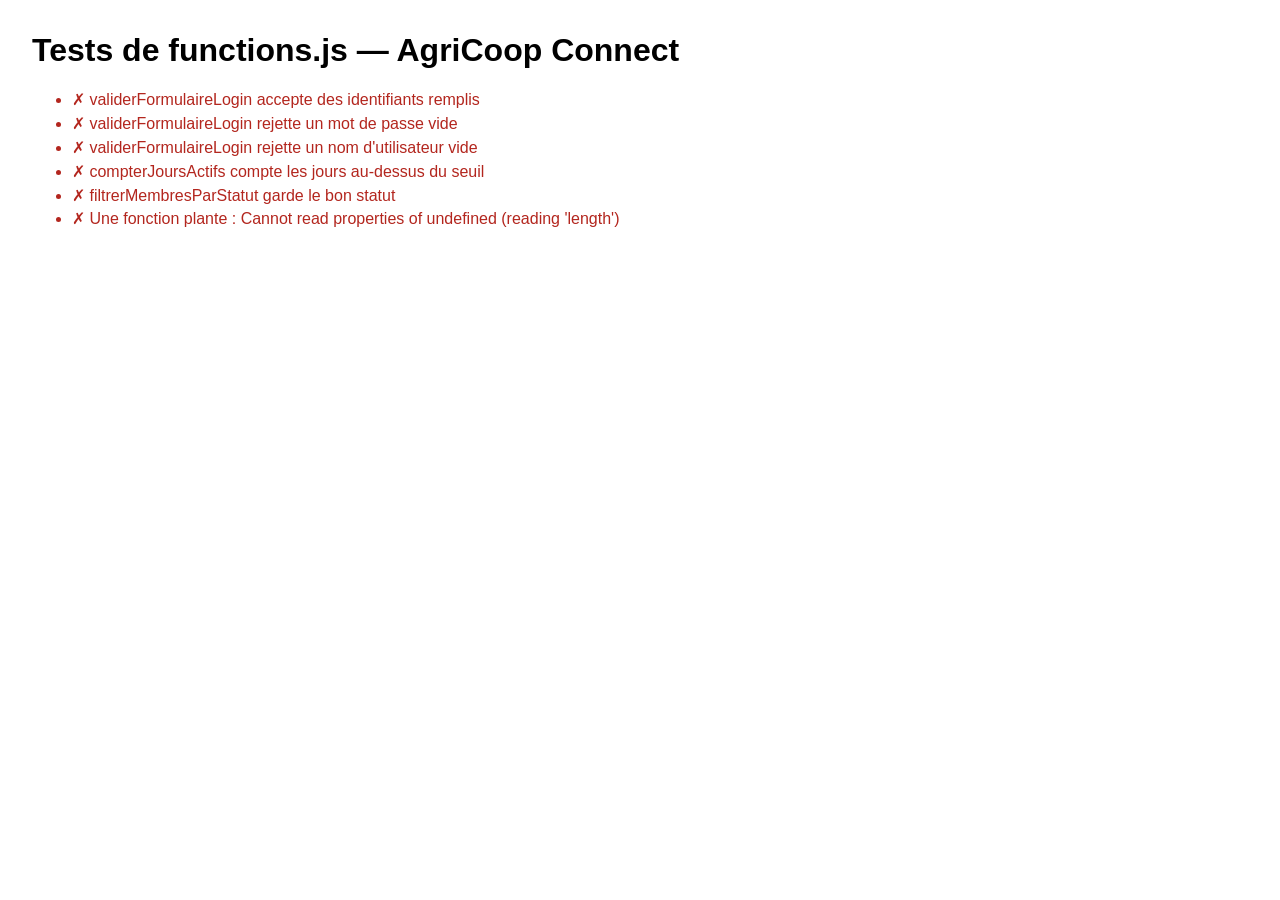
==== frontend/functions.test.html @ 0c2deee8 "Initial commit" ====
<!DOCTYPE html>
<html lang="fr">
<head>
  <meta charset="UTF-8" />
  <title>Tests — functions.js — AgriCoop Connect</title>
  <style>
    body { font-family: sans-serif; margin: 2rem; }
    .ok { color: #16794b; }
    .ko { color: #b3261e; }
    li { margin: .3rem 0; }
  </style>
</head>
<body>
  <!-- Ouvrez ce fichier dans le navigateur. Tout doit être VERT.
       Vous n'avez rien à modifier ici. -->
  <h1>Tests de functions.js — AgriCoop Connect</h1>
  <ul id="resultats"></ul>

  <script src="functions.js"></script>
  <script>
    const ul = document.getElementById("resultats");
    function verifier(nom, condition) {
      const li = document.createElement("li");
      li.textContent = (condition ? "✔ " : "✗ ") + nom;
      li.className = condition ? "ok" : "ko";
      ul.appendChild(li);
    }
    function memeContenu(a, b) { return JSON.stringify(a) === JSON.stringify(b); }

    try {
      // --- Dev FS1 ---
      verifier("validerFormulaireLogin accepte des identifiants remplis",
        validerFormulaireLogin({ nom_utilisateur: "smalonga", mot_de_passe: "Secretaire2026" }) === true);

      verifier("validerFormulaireLogin rejette un mot de passe vide",
        validerFormulaireLogin({ nom_utilisateur: "smalonga", mot_de_passe: "" }) === false);

      verifier("validerFormulaireLogin rejette un nom d'utilisateur vide",
        validerFormulaireLogin({ nom_utilisateur: "   ", mot_de_passe: "abc" }) === false);

      verifier("compterJoursActifs compte les jours au-dessus du seuil",
        compterJoursActifs({ "2026-07-08": 135, "2026-07-09": 60, "2026-07-10": 110 }, 100) === 2);

      // --- Dev FS2 ---
      verifier("filtrerMembresParStatut garde le bon statut",
        memeContenu(
          filtrerMembresParStatut(
            [{ statut_cotisation: "En retard" }, { statut_cotisation: "À jour" }, { statut_cotisation: "En retard" }],
            "En retard"
          ),
          [{ statut_cotisation: "En retard" }, { statut_cotisation: "En retard" }]
        ));

      verifier("rechercherMembreParNom trouve un nom (insensible à la casse)",
        rechercherMembreParNom([{ nom: "Jean Mabiala" }, { nom: "Sandra Malonga" }], "jean").length === 1);

      verifier("rechercherMembreParNom retourne tout si texte vide",
        rechercherMembreParNom([{ nom: "Jean Mabiala" }, { nom: "Sandra Malonga" }], "").length === 2);

      verifier("validerFormulaireNouveauMembre accepte un formulaire complet",
        validerFormulaireNouveauMembre({ nom: "Koumba", prenom: "Marie", village: "Séo", contact: "064111222" }).valide === true);

      verifier("validerFormulaireNouveauMembre signale les champs manquants",
        validerFormulaireNouveauMembre({ nom: "Koumba", prenom: "", village: "Séo", contact: "" }).erreurs.length === 2);

      // --- Dev FS3 ---
      verifier("validerFormulaireLivraison accepte un formulaire correct",
        validerFormulaireLivraison({ membre_id: 1, culture: "Manioc", quantite: "40" }) === true);

      verifier("validerFormulaireLivraison rejette une quantité à 0",
        validerFormulaireLivraison({ membre_id: 1, culture: "Manioc", quantite: "0" }) === false);

      verifier("validerFormulaireLivraison rejette une culture vide",
        validerFormulaireLivraison({ membre_id: 1, culture: "", quantite: "40" }) === false);

      verifier("trierLivraisonsParDate trie du plus récent au plus ancien",
        memeContenu(
          trierLivraisonsParDate([{ date: "2026-07-10" }, { date: "2026-07-15" }, { date: "2026-07-08" }]),
          [{ date: "2026-07-15" }, { date: "2026-07-10" }, { date: "2026-07-08" }]
        ));

      // --- Dev FS4 ---
      verifier("validerFormulairePaiement accepte un formulaire correct",
        validerFormulairePaiement({ membre_id: 1, montant: "5000", mode_paiement: "Espèces" }) === true);

      verifier("validerFormulairePaiement rejette un montant à 0",
        validerFormulairePaiement({ membre_id: 1, montant: "0", mode_paiement: "Espèces" }) === false);

      verifier("validerFormulairePaiement rejette un membre_id vide",
        validerFormulairePaiement({ membre_id: "", montant: "5000", mode_paiement: "Espèces" }) === false);

      verifier("validerFormulairePaiement rejette un mode de paiement invalide",
        validerFormulairePaiement({ membre_id: 1, montant: "5000", mode_paiement: "Chèque" }) === false);

      verifier("calculerTotalPaiements additionne correctement",
        calculerTotalPaiements([{ montant: 5000 }, { montant: 3000 }, { montant: 2000 }]) === 10000);

      verifier("calculerTotalPaiements retourne 0 pour une liste vide",
        calculerTotalPaiements([]) === 0);

      // --- Dev FS5 ---
      verifier("getBadgeStock -> Épuisé",
        getBadgeStock(0) === "Épuisé");

      verifier("getBadgeStock -> Stock faible",
        getBadgeStock(30) === "Stock faible");

      verifier("getBadgeStock -> Disponible",
        getBadgeStock(80) === "Disponible");

      verifier("formaterMontant ajoute FCFA",
        formaterMontant(23000) === "23000 FCFA");

      // --- Dev FS6 ---
      verifier("trierClassementParVolume trie du plus gros producteur au plus petit",
        memeContenu(
          trierClassementParVolume([{ volume_total: 50 }, { volume_total: 130 }, { volume_total: 90 }]),
          [{ volume_total: 130 }, { volume_total: 90 }, { volume_total: 50 }]
        ));

      verifier("formaterDate convertit AAAA-MM-JJ en JJ/MM/AAAA",
        formaterDate("2026-07-12") === "12/07/2026");

    } catch (e) {
      verifier("Une fonction plante : " + e.message, false);
    }
  </script>
</body>
</html>
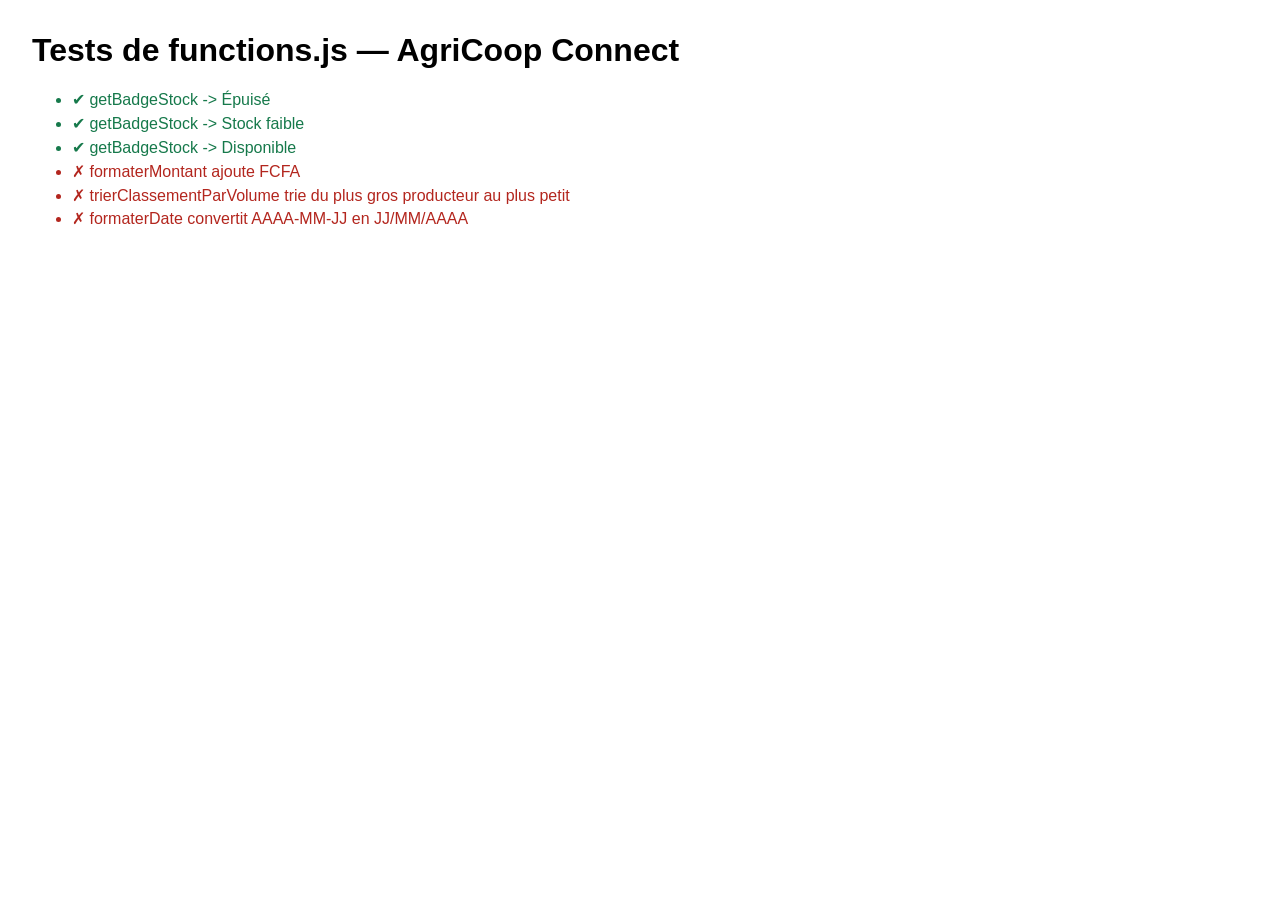
==== commit d1ab724d: "feat: getBadgeStock() completé et testée" ====
--- a/frontend/functions.test.html
+++ b/frontend/functions.test.html
@@ -1,15 +1,29 @@
 <!DOCTYPE html>
 <html lang="fr">
+
 <head>
   <meta charset="UTF-8" />
   <title>Tests — functions.js — AgriCoop Connect</title>
   <style>
-    body { font-family: sans-serif; margin: 2rem; }
-    .ok { color: #16794b; }
-    .ko { color: #b3261e; }
-    li { margin: .3rem 0; }
+    body {
+      font-family: sans-serif;
+      margin: 2rem;
+    }
+
+    .ok {
+      color: #16794b;
+    }
+
+    .ko {
+      color: #b3261e;
+    }
+
+    li {
+      margin: .3rem 0;
+    }
   </style>
 </head>
+
 <body>
   <!-- Ouvrez ce fichier dans le navigateur. Tout doit être VERT.
        Vous n'avez rien à modifier ici. -->
@@ -29,6 +43,7 @@
 
     try {
       // --- Dev FS1 ---
+      /*
       verifier("validerFormulaireLogin accepte des identifiants remplis",
         validerFormulaireLogin({ nom_utilisateur: "smalonga", mot_de_passe: "Secretaire2026" }) === true);
 
@@ -97,7 +112,7 @@
 
       verifier("calculerTotalPaiements retourne 0 pour une liste vide",
         calculerTotalPaiements([]) === 0);
-
+*/
       // --- Dev FS5 ---
       verifier("getBadgeStock -> Épuisé",
         getBadgeStock(0) === "Épuisé");
@@ -126,4 +141,5 @@
     }
   </script>
 </body>
-</html>
+
+</html>
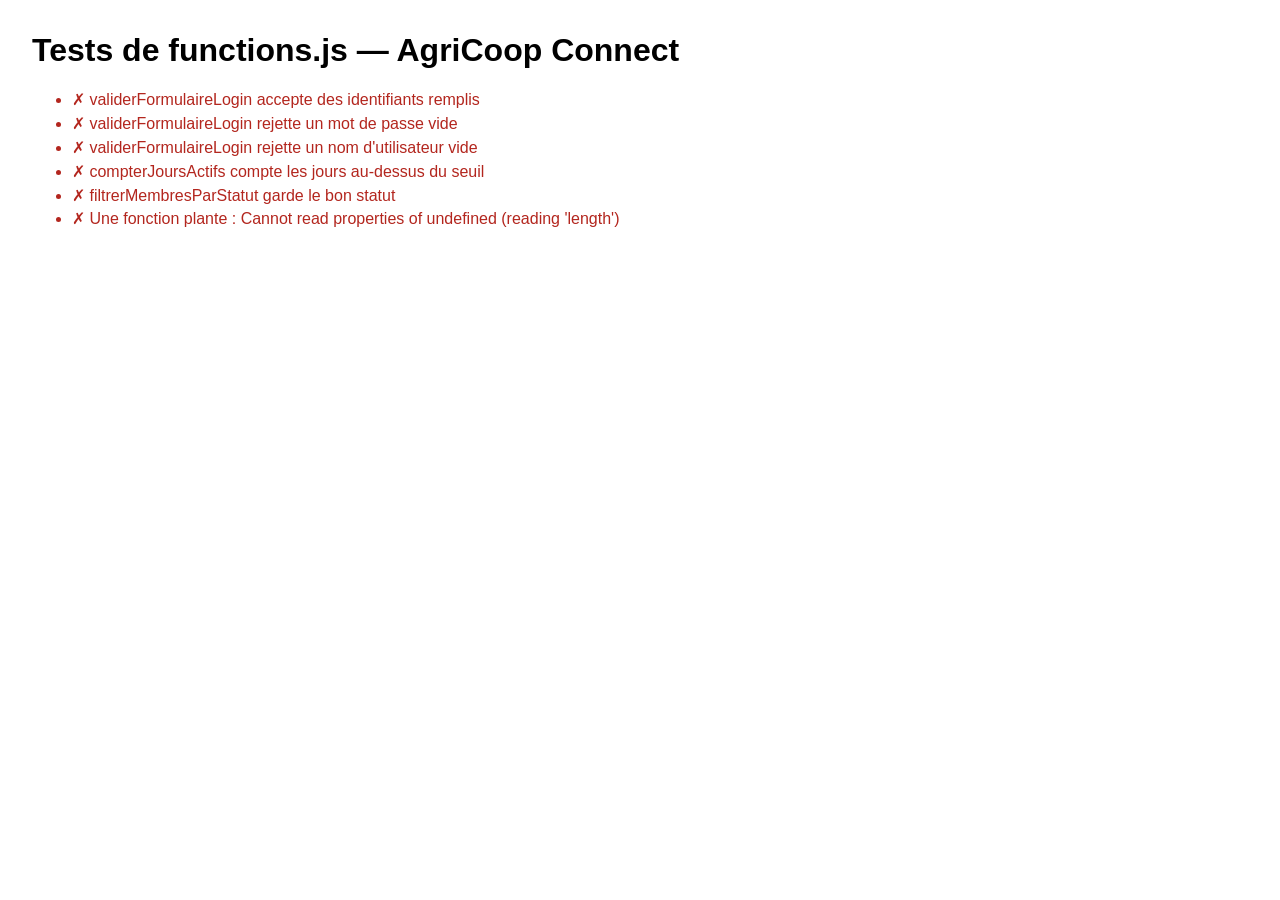
==== commit c1bc509a: "feat: ajout des varaibles css globales" ====
--- a/frontend/functions.test.html
+++ b/frontend/functions.test.html
@@ -43,7 +43,6 @@
 
     try {
       // --- Dev FS1 ---
-      /*
       verifier("validerFormulaireLogin accepte des identifiants remplis",
         validerFormulaireLogin({ nom_utilisateur: "smalonga", mot_de_passe: "Secretaire2026" }) === true);
 
@@ -112,7 +111,7 @@
 
       verifier("calculerTotalPaiements retourne 0 pour une liste vide",
         calculerTotalPaiements([]) === 0);
-*/
+
       // --- Dev FS5 ---
       verifier("getBadgeStock -> Épuisé",
         getBadgeStock(0) === "Épuisé");
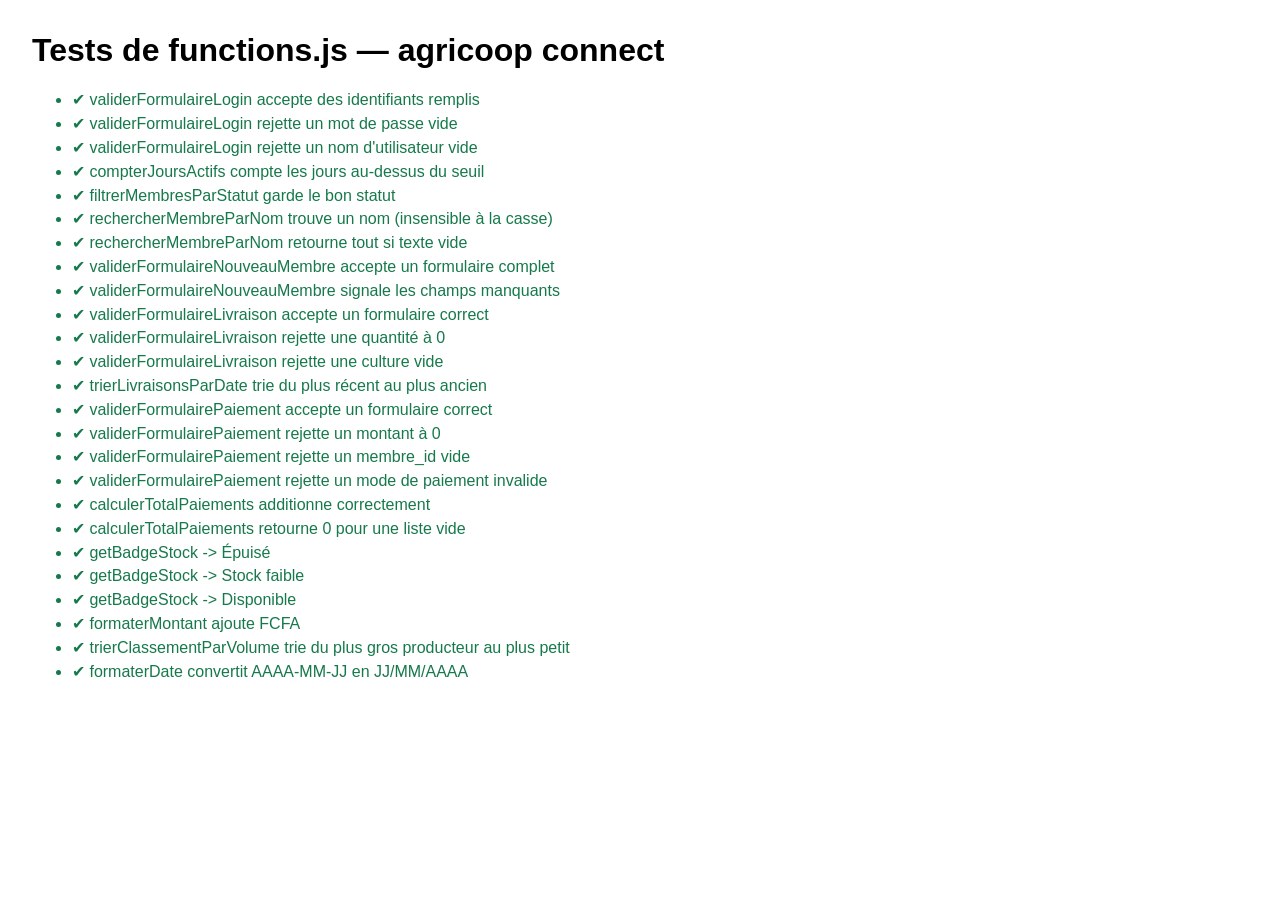
==== commit f0d43d90: "refactor : Mise en forme de tout le projet sans changer le comportement global du site" ====
--- a/frontend/functions.test.html
+++ b/frontend/functions.test.html
@@ -1,144 +1,269 @@
-<!DOCTYPE html>
+<!doctype html>
 <html lang="fr">
-
-<head>
-  <meta charset="UTF-8" />
-  <title>Tests — functions.js — AgriCoop Connect</title>
-  <style>
-    body {
-      font-family: sans-serif;
-      margin: 2rem;
-    }
-
-    .ok {
-      color: #16794b;
-    }
-
-    .ko {
-      color: #b3261e;
-    }
-
-    li {
-      margin: .3rem 0;
-    }
-  </style>
-</head>
-
-<body>
-  <!-- Ouvrez ce fichier dans le navigateur. Tout doit être VERT.
+  <head>
+    <meta charset="UTF-8" />
+    <title>Tests — functions.js — agricoop connect</title>
+    <style>
+      body {
+        font-family: sans-serif;
+        margin: 2rem;
+      }
+
+      .ok {
+        color: #16794b;
+      }
+
+      .ko {
+        color: #b3261e;
+      }
+
+      li {
+        margin: 0.3rem 0;
+      }
+    </style>
+  </head>
+
+  <body>
+    <!-- Ouvrez ce fichier dans le navigateur. Tout doit être VERT.
        Vous n'avez rien à modifier ici. -->
-  <h1>Tests de functions.js — AgriCoop Connect</h1>
-  <ul id="resultats"></ul>
-
-  <script src="functions.js"></script>
-  <script>
-    const ul = document.getElementById("resultats");
-    function verifier(nom, condition) {
-      const li = document.createElement("li");
-      li.textContent = (condition ? "✔ " : "✗ ") + nom;
-      li.className = condition ? "ok" : "ko";
-      ul.appendChild(li);
-    }
-    function memeContenu(a, b) { return JSON.stringify(a) === JSON.stringify(b); }
-
-    try {
-      // --- Dev FS1 ---
-      verifier("validerFormulaireLogin accepte des identifiants remplis",
-        validerFormulaireLogin({ nom_utilisateur: "smalonga", mot_de_passe: "Secretaire2026" }) === true);
-
-      verifier("validerFormulaireLogin rejette un mot de passe vide",
-        validerFormulaireLogin({ nom_utilisateur: "smalonga", mot_de_passe: "" }) === false);
-
-      verifier("validerFormulaireLogin rejette un nom d'utilisateur vide",
-        validerFormulaireLogin({ nom_utilisateur: "   ", mot_de_passe: "abc" }) === false);
-
-      verifier("compterJoursActifs compte les jours au-dessus du seuil",
-        compterJoursActifs({ "2026-07-08": 135, "2026-07-09": 60, "2026-07-10": 110 }, 100) === 2);
-
-      // --- Dev FS2 ---
-      verifier("filtrerMembresParStatut garde le bon statut",
-        memeContenu(
-          filtrerMembresParStatut(
-            [{ statut_cotisation: "En retard" }, { statut_cotisation: "À jour" }, { statut_cotisation: "En retard" }],
-            "En retard"
+    <h1>Tests de functions.js — agricoop connect</h1>
+    <ul id="resultats"></ul>
+
+    <script src="functions.js"></script>
+    <script>
+      const ul = document.getElementById("resultats");
+      function verifier(nom, condition) {
+        const li = document.createElement("li");
+        li.textContent = (condition ? "✔ " : "✗ ") + nom;
+        li.className = condition ? "ok" : "ko";
+        ul.appendChild(li);
+      }
+      function memeContenu(a, b) {
+        return JSON.stringify(a) === JSON.stringify(b);
+      }
+
+      try {
+        // --- Dev FS1 ---
+        verifier(
+          "validerFormulaireLogin accepte des identifiants remplis",
+          validerFormulaireLogin({
+            nom_utilisateur: "smalonga",
+            mot_de_passe: "Secretaire2026",
+          }) === true,
+        );
+
+        verifier(
+          "validerFormulaireLogin rejette un mot de passe vide",
+          validerFormulaireLogin({
+            nom_utilisateur: "smalonga",
+            mot_de_passe: "",
+          }) === false,
+        );
+
+        verifier(
+          "validerFormulaireLogin rejette un nom d'utilisateur vide",
+          validerFormulaireLogin({
+            nom_utilisateur: "   ",
+            mot_de_passe: "abc",
+          }) === false,
+        );
+
+        verifier(
+          "compterJoursActifs compte les jours au-dessus du seuil",
+          compterJoursActifs(
+            { "2026-07-08": 135, "2026-07-09": 60, "2026-07-10": 110 },
+            100,
+          ) === 2,
+        );
+
+        // --- Dev FS2 ---
+        verifier(
+          "filtrerMembresParStatut garde le bon statut",
+          memeContenu(
+            filtrerMembresParStatut(
+              [
+                { statut_cotisation: "En retard" },
+                { statut_cotisation: "À jour" },
+                { statut_cotisation: "En retard" },
+              ],
+              "En retard",
+            ),
+            [
+              { statut_cotisation: "En retard" },
+              { statut_cotisation: "En retard" },
+            ],
           ),
-          [{ statut_cotisation: "En retard" }, { statut_cotisation: "En retard" }]
-        ));
-
-      verifier("rechercherMembreParNom trouve un nom (insensible à la casse)",
-        rechercherMembreParNom([{ nom: "Jean Mabiala" }, { nom: "Sandra Malonga" }], "jean").length === 1);
-
-      verifier("rechercherMembreParNom retourne tout si texte vide",
-        rechercherMembreParNom([{ nom: "Jean Mabiala" }, { nom: "Sandra Malonga" }], "").length === 2);
-
-      verifier("validerFormulaireNouveauMembre accepte un formulaire complet",
-        validerFormulaireNouveauMembre({ nom: "Koumba", prenom: "Marie", village: "Séo", contact: "064111222" }).valide === true);
-
-      verifier("validerFormulaireNouveauMembre signale les champs manquants",
-        validerFormulaireNouveauMembre({ nom: "Koumba", prenom: "", village: "Séo", contact: "" }).erreurs.length === 2);
-
-      // --- Dev FS3 ---
-      verifier("validerFormulaireLivraison accepte un formulaire correct",
-        validerFormulaireLivraison({ membre_id: 1, culture: "Manioc", quantite: "40" }) === true);
-
-      verifier("validerFormulaireLivraison rejette une quantité à 0",
-        validerFormulaireLivraison({ membre_id: 1, culture: "Manioc", quantite: "0" }) === false);
-
-      verifier("validerFormulaireLivraison rejette une culture vide",
-        validerFormulaireLivraison({ membre_id: 1, culture: "", quantite: "40" }) === false);
-
-      verifier("trierLivraisonsParDate trie du plus récent au plus ancien",
-        memeContenu(
-          trierLivraisonsParDate([{ date: "2026-07-10" }, { date: "2026-07-15" }, { date: "2026-07-08" }]),
-          [{ date: "2026-07-15" }, { date: "2026-07-10" }, { date: "2026-07-08" }]
-        ));
-
-      // --- Dev FS4 ---
-      verifier("validerFormulairePaiement accepte un formulaire correct",
-        validerFormulairePaiement({ membre_id: 1, montant: "5000", mode_paiement: "Espèces" }) === true);
-
-      verifier("validerFormulairePaiement rejette un montant à 0",
-        validerFormulairePaiement({ membre_id: 1, montant: "0", mode_paiement: "Espèces" }) === false);
-
-      verifier("validerFormulairePaiement rejette un membre_id vide",
-        validerFormulairePaiement({ membre_id: "", montant: "5000", mode_paiement: "Espèces" }) === false);
-
-      verifier("validerFormulairePaiement rejette un mode de paiement invalide",
-        validerFormulairePaiement({ membre_id: 1, montant: "5000", mode_paiement: "Chèque" }) === false);
-
-      verifier("calculerTotalPaiements additionne correctement",
-        calculerTotalPaiements([{ montant: 5000 }, { montant: 3000 }, { montant: 2000 }]) === 10000);
-
-      verifier("calculerTotalPaiements retourne 0 pour une liste vide",
-        calculerTotalPaiements([]) === 0);
-
-      // --- Dev FS5 ---
-      verifier("getBadgeStock -> Épuisé",
-        getBadgeStock(0) === "Épuisé");
-
-      verifier("getBadgeStock -> Stock faible",
-        getBadgeStock(30) === "Stock faible");
-
-      verifier("getBadgeStock -> Disponible",
-        getBadgeStock(80) === "Disponible");
-
-      verifier("formaterMontant ajoute FCFA",
-        formaterMontant(23000) === "23000 FCFA");
-
-      // --- Dev FS6 ---
-      verifier("trierClassementParVolume trie du plus gros producteur au plus petit",
-        memeContenu(
-          trierClassementParVolume([{ volume_total: 50 }, { volume_total: 130 }, { volume_total: 90 }]),
-          [{ volume_total: 130 }, { volume_total: 90 }, { volume_total: 50 }]
-        ));
-
-      verifier("formaterDate convertit AAAA-MM-JJ en JJ/MM/AAAA",
-        formaterDate("2026-07-12") === "12/07/2026");
-
-    } catch (e) {
-      verifier("Une fonction plante : " + e.message, false);
-    }
-  </script>
-</body>
-
-</html>+        );
+
+        verifier(
+          "rechercherMembreParNom trouve un nom (insensible à la casse)",
+          rechercherMembreParNom(
+            [{ nom: "Jean Mabiala" }, { nom: "Sandra Malonga" }],
+            "jean",
+          ).length === 1,
+        );
+
+        verifier(
+          "rechercherMembreParNom retourne tout si texte vide",
+          rechercherMembreParNom(
+            [{ nom: "Jean Mabiala" }, { nom: "Sandra Malonga" }],
+            "",
+          ).length === 2,
+        );
+
+        verifier(
+          "validerFormulaireNouveauMembre accepte un formulaire complet",
+          validerFormulaireNouveauMembre({
+            nom: "Koumba",
+            prenom: "Marie",
+            village: "Séo",
+            contact: "064111222",
+          }).valide === true,
+        );
+
+        verifier(
+          "validerFormulaireNouveauMembre signale les champs manquants",
+          validerFormulaireNouveauMembre({
+            nom: "Koumba",
+            prenom: "",
+            village: "Séo",
+            contact: "",
+          }).erreurs.length === 2,
+        );
+
+        // --- Dev FS3 ---
+        verifier(
+          "validerFormulaireLivraison accepte un formulaire correct",
+          validerFormulaireLivraison({
+            membre_id: 1,
+            culture: "Manioc",
+            quantite: "40",
+          }) === true,
+        );
+
+        verifier(
+          "validerFormulaireLivraison rejette une quantité à 0",
+          validerFormulaireLivraison({
+            membre_id: 1,
+            culture: "Manioc",
+            quantite: "0",
+          }) === false,
+        );
+
+        verifier(
+          "validerFormulaireLivraison rejette une culture vide",
+          validerFormulaireLivraison({
+            membre_id: 1,
+            culture: "",
+            quantite: "40",
+          }) === false,
+        );
+
+        verifier(
+          "trierLivraisonsParDate trie du plus récent au plus ancien",
+          memeContenu(
+            trierLivraisonsParDate([
+              { date: "2026-07-10" },
+              { date: "2026-07-15" },
+              { date: "2026-07-08" },
+            ]),
+            [
+              { date: "2026-07-15" },
+              { date: "2026-07-10" },
+              { date: "2026-07-08" },
+            ],
+          ),
+        );
+
+        // --- Dev FS4 ---
+        verifier(
+          "validerFormulairePaiement accepte un formulaire correct",
+          validerFormulairePaiement({
+            membre_id: 1,
+            montant: "5000",
+            mode_paiement: "Espèces",
+          }) === true,
+        );
+
+        verifier(
+          "validerFormulairePaiement rejette un montant à 0",
+          validerFormulairePaiement({
+            membre_id: 1,
+            montant: "0",
+            mode_paiement: "Espèces",
+          }) === false,
+        );
+
+        verifier(
+          "validerFormulairePaiement rejette un membre_id vide",
+          validerFormulairePaiement({
+            membre_id: "",
+            montant: "5000",
+            mode_paiement: "Espèces",
+          }) === false,
+        );
+
+        verifier(
+          "validerFormulairePaiement rejette un mode de paiement invalide",
+          validerFormulairePaiement({
+            membre_id: 1,
+            montant: "5000",
+            mode_paiement: "Chèque",
+          }) === false,
+        );
+
+        verifier(
+          "calculerTotalPaiements additionne correctement",
+          calculerTotalPaiements([
+            { montant: 5000 },
+            { montant: 3000 },
+            { montant: 2000 },
+          ]) === 10000,
+        );
+
+        verifier(
+          "calculerTotalPaiements retourne 0 pour une liste vide",
+          calculerTotalPaiements([]) === 0,
+        );
+
+        // --- Dev FS5 ---
+        verifier("getBadgeStock -> Épuisé", getBadgeStock(0) === "Épuisé");
+
+        verifier(
+          "getBadgeStock -> Stock faible",
+          getBadgeStock(30) === "Stock faible",
+        );
+
+        verifier(
+          "getBadgeStock -> Disponible",
+          getBadgeStock(80) === "Disponible",
+        );
+
+        verifier(
+          "formaterMontant ajoute FCFA",
+          formaterMontant(23000) === "23000 FCFA",
+        );
+
+        // --- Dev FS6 ---
+        verifier(
+          "trierClassementParVolume trie du plus gros producteur au plus petit",
+          memeContenu(
+            trierClassementParVolume([
+              { volume_total: 50 },
+              { volume_total: 130 },
+              { volume_total: 90 },
+            ]),
+            [{ volume_total: 130 }, { volume_total: 90 }, { volume_total: 50 }],
+          ),
+        );
+
+        verifier(
+          "formaterDate convertit AAAA-MM-JJ en JJ/MM/AAAA",
+          formaterDate("2026-07-12") === "12/07/2026",
+        );
+      } catch (e) {
+        verifier("Une fonction plante : " + e.message, false);
+      }
+    </script>
+  </body>
+</html>
